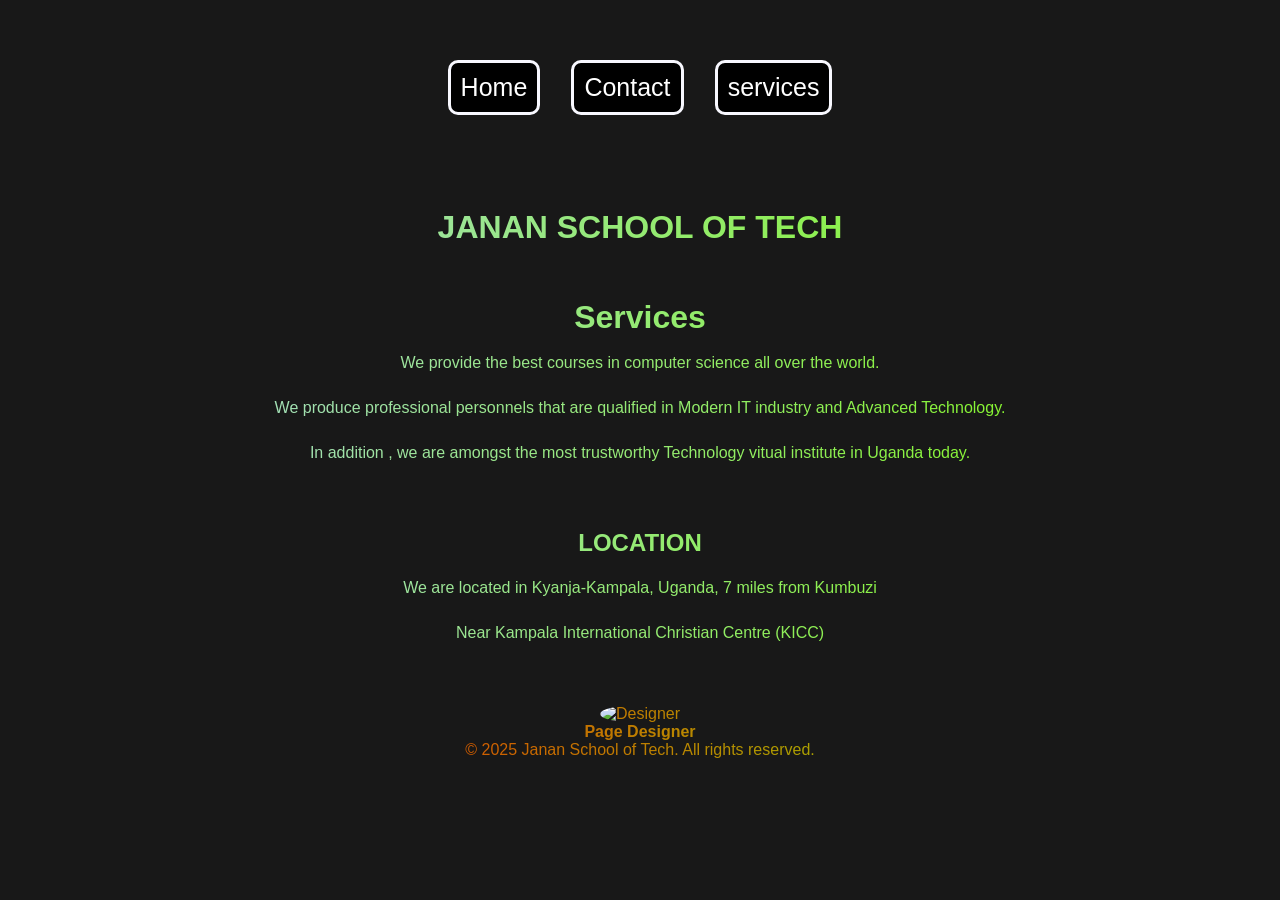
==== about us.html @ ac4ad73a "Add files via upload" ====
<!DOCTYPE html>
<html lang="en">
  <head>
    <meta charset="UTF-8" />
    <meta name="viewport" content="width=device-width, initial-scale=1.0" />
    <title>JANAN TECH SCHOOL</title>
    <link rel="stylesheet" href="style.css" />
  </head>

  <body class="b1">
    <header class="h-1">
      <nav>
        <li><a href="index.html">Home</a></li>
        <li><a href="contact.html">Contact</a></li>
        <li><a href="services.html">services</a></li>
      </nav>
    </header>
    <main>
      <h1>JANAN SCHOOL OF TECH</h1>
      <br />
      <h1 class="ss">Services</h1>
      <p>We provide the best courses in computer science all over the world.</p>
      <p>
        We produce professional personnels that are qualified in Modern IT
        industry and Advanced Technology.
      </p>
      <p>
        In addition , we are amongst the most trustworthy Technology vitual
        institute in Uganda today.
      </p>
      <br />

      <h2 class="ss">LOCATION</h2>
      <p>We are located in Kyanja-Kampala, Uganda, 7 miles from Kumbuzi</p>
      <p class="xxx">Near Kampala International Christian Centre (KICC)</p>
    </main>
    <footer id="footer">
      <img src="Images/20250120_095735.jpg" alt="Designer" />
      <h4>Page Designer</h4>
      <p>&copy; 2025 Janan School of Tech. All rights reserved.</p>
    </footer>
  </body>
</html>
---- style.css ----
* {
  margin: 0;
  padding: 0;
  text-decoration: none;
  transition: smooth;
  font-family: helvetica;
}

:root {
  --background: rgb(24, 24, 24);
  --second-background: rgb(21, 21, 21);
}

body.b1 {
  background: var(--background);
  justify-content: center;
  text-align: center;
  display: flex;
  flex-direction: column;
  text-wrap: wrap;
}

header.h-1 {
  margin-top: 60px;
  color: white;
  font-size: 40px;
  font-family: Arial;
}

main {
  margin-top: 10vh;
  line-height: 5vh;
  background: linear-gradient(to left, lawngreen, lightblue);
  background-clip: text;
  color: transparent;
  word-spacing: normal;
}

#mission {
  margin-top: 20px;
}
.cta-button {
  margin-top: 10px;
  font-size: 19px;
  padding: 10px;
  border-radius: 10px;
  border: 3px solid ghostwhite;
  background: black;
  color: white;
  transition: background-color 2s;
}

footer {
  margin-top: 50px;
  background: linear-gradient(to left, lawngreen, red);
  background-clip: text;
  color: transparent;
}

.cta-button:hover {
  background-color: ghostwhite;
  color: black;
  cursor: pointer;
  opacity: 0.9;
}

header.h-1 nav li {
  list-style: none;
  text-align: center;
  justify-content: center;
  display: inline-flex;
  flex-direction: column;
  gap: space-between;
  padding-inline: 10px;
}

.main {
  display: grid;
  grid-template-columns: repeat(4, 1fr);
}
.h2 {
  background: linear-gradient(to left, lawngreen, rgb(207, 24, 164));
  background-clip: text;
  color: transparent;
}

header p {
  margin-top: 40px;

  background: linear-gradient(to left, lawngreen, rgb(207, 24, 164));
  background-clip: text;
  color: transparent;
}

footer img {
  width: 150px;
  height: 170px;
  border-radius: 50%;
}

.main div {
  border: 2px solid palevioletred;
  border-radius: 15px;
  font-display: flex;
  flex-direction: column;
}
div {
  margin: 10px;
  box-shadow: 0px 5px 5px rgb(207, 24, 164);
  list-style: none;
  font-display: flex;
  flex-direction: column;
}

header.h-1 nav li a {
  border-radius: 10px;
  border: 3px solid ghostwhite;
  background: black;
  color: white;

  transition: background-color 2s;
  font-size: 25px;
  padding: 10px;
}

header.h-1 nav li a:hover {
  background-color: ghostwhite;
  color: black;
  cursor: pointer;
  opacity: 0.8;
}

#footer {
  margin-bottom: 10px;
}

.contact {
  font-size: 40px;
}

@media (max-width: 800px) {
  body {
    width: auto;
    height: auto;
  }

  header.h-1 nav li {
    display: flex;
    flex-direction: column;
    text-wrap: wrap;
    width: fit-content;
  }
  .main {
    display: flex;
    flex-direction: column;
    text-wrap: wrap;
    width: fit-content;
  }
  header p {
    display: flex;
    text-wrap: wrap;
    flex-direction: column;
  }
  #footer {
    display: flex;
    text-wrap: wrap;
    flex-direction: column;
  }
}
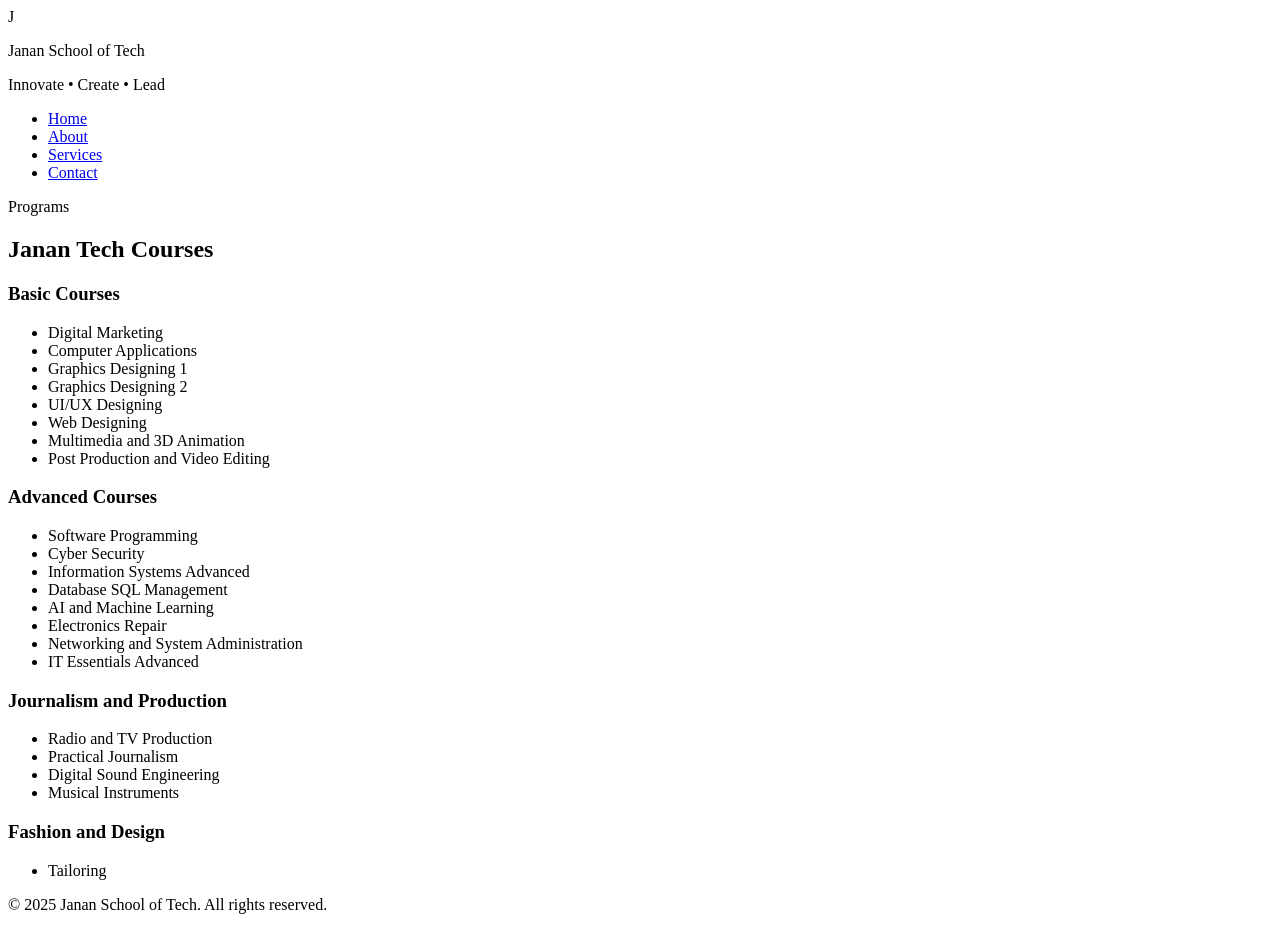
==== commit 6677a625: "Refresh the Janan School of Tech website with a cleaner layout, consistent navigation, and more poli" ====
--- a/about us.html
+++ b/about us.html
@@ -1,43 +1,87 @@
-<!DOCTYPE html>
-<html lang="en">
-  <head>
-    <meta charset="UTF-8" />
-    <meta name="viewport" content="width=device-width, initial-scale=1.0" />
-    <title>JANAN TECH SCHOOL</title>
-    <link rel="stylesheet" href="style.css" />
-  </head>
-
-  <body class="b1">
-    <header class="h-1">
-      <nav>
-        <li><a href="index.html">Home</a></li>
-        <li><a href="contact.html">Contact</a></li>
-        <li><a href="services.html">services</a></li>
-      </nav>
-    </header>
-    <main>
-      <h1>JANAN SCHOOL OF TECH</h1>
-      <br />
-      <h1 class="ss">Services</h1>
-      <p>We provide the best courses in computer science all over the world.</p>
-      <p>
-        We produce professional personnels that are qualified in Modern IT
-        industry and Advanced Technology.
-      </p>
-      <p>
-        In addition , we are amongst the most trustworthy Technology vitual
-        institute in Uganda today.
-      </p>
-      <br />
-
-      <h2 class="ss">LOCATION</h2>
-      <p>We are located in Kyanja-Kampala, Uganda, 7 miles from Kumbuzi</p>
-      <p class="xxx">Near Kampala International Christian Centre (KICC)</p>
-    </main>
-    <footer id="footer">
-      <img src="Images/20250120_095735.jpg" alt="Designer" />
-      <h4>Page Designer</h4>
-      <p>&copy; 2025 Janan School of Tech. All rights reserved.</p>
-    </footer>
-  </body>
-</html>
+<!DOCTYPE html>
+<html lang="en">
+  <head>
+    <meta charset="UTF-8" />
+    <meta name="viewport" content="width=device-width, initial-scale=1.0" />
+    <title>Janan School of Tech | Services</title>
+    <link rel="stylesheet" href="style.css" />
+  </head>
+  <body class="page">
+    <header class="site-header">
+      <div class="brand-wrap">
+        <span class="brand-mark">J</span>
+        <div>
+          <p class="brand-name">Janan School of Tech</p>
+          <p class="brand-tag">Innovate • Create • Lead</p>
+        </div>
+      </div>
+
+      <nav class="main-nav" aria-label="Main navigation">
+        <ul>
+          <li><a href="index.html">Home</a></li>
+          <li><a href="about us.html">About</a></li>
+          <li><a href="services.html" class="active">Services</a></li>
+          <li><a href="contact.html">Contact</a></li>
+        </ul>
+      </nav>
+    </header>
+
+    <main class="page-main content-box">
+      <section>
+        <p class="eyebrow">Programs</p>
+        <h1 class="section-heading">Janan Tech Courses</h1>
+      </section>
+
+      <section class="service-grid">
+        <article class="service-card">
+          <h3>Basic Courses</h3>
+          <ul class="course-list">
+            <li>Digital Marketing</li>
+            <li>Computer Applications</li>
+            <li>Graphics Designing 1</li>
+            <li>Graphics Designing 2</li>
+            <li>UI/UX Designing</li>
+            <li>Web Designing</li>
+            <li>Multimedia and 3D Animation</li>
+            <li>Post Production and Video Editing</li>
+          </ul>
+        </article>
+
+        <article class="service-card">
+          <h3>Advanced Courses</h3>
+          <ul class="course-list">
+            <li>Software Programming</li>
+            <li>Cyber Security</li>
+            <li>Information Systems Advanced</li>
+            <li>Database SQL Management</li>
+            <li>AI and Machine Learning</li>
+            <li>Electronics Repair</li>
+            <li>Networking and System Administration</li>
+            <li>IT Essentials Advanced</li>
+          </ul>
+        </article>
+
+        <article class="service-card">
+          <h3>Journalism and Production</h3>
+          <ul class="course-list">
+            <li>Radio and TV Production</li>
+            <li>Practical Journalism</li>
+            <li>Digital Sound Engineering</li>
+            <li>Musical Instruments</li>
+          </ul>
+        </article>
+
+        <article class="service-card">
+          <h3>Fashion and Design</h3>
+          <ul class="course-list">
+            <li>Tailoring</li>
+          </ul>
+        </article>
+      </section>
+    </main>
+
+    <footer class="site-footer">
+      <p>&copy; 2025 Janan School of Tech. All rights reserved.</p>
+    </footer>
+  </body>
+</html>
--- a/style.css
+++ b/style.css
@@ -1,169 +1,61 @@
-* {
-  margin: 0;
-  padding: 0;
-  text-decoration: none;
-  transition: smooth;
-  font-family: helvetica;
-}
-
-:root {
-  --background: rgb(24, 24, 24);
-  --second-background: rgb(21, 21, 21);
-}
-
-body.b1 {
-  background: var(--background);
-  justify-content: center;
-  text-align: center;
-  display: flex;
-  flex-direction: column;
-  text-wrap: wrap;
-}
-
-header.h-1 {
-  margin-top: 60px;
-  color: white;
-  font-size: 40px;
-  font-family: Arial;
-}
-
-main {
-  margin-top: 10vh;
-  line-height: 5vh;
-  background: linear-gradient(to left, lawngreen, lightblue);
-  background-clip: text;
-  color: transparent;
-  word-spacing: normal;
-}
-
-#mission {
-  margin-top: 20px;
-}
-.cta-button {
-  margin-top: 10px;
-  font-size: 19px;
-  padding: 10px;
-  border-radius: 10px;
-  border: 3px solid ghostwhite;
-  background: black;
-  color: white;
-  transition: background-color 2s;
-}
-
-footer {
-  margin-top: 50px;
-  background: linear-gradient(to left, lawngreen, red);
-  background-clip: text;
-  color: transparent;
-}
-
-.cta-button:hover {
-  background-color: ghostwhite;
-  color: black;
-  cursor: pointer;
-  opacity: 0.9;
-}
-
-header.h-1 nav li {
-  list-style: none;
-  text-align: center;
-  justify-content: center;
-  display: inline-flex;
-  flex-direction: column;
-  gap: space-between;
-  padding-inline: 10px;
-}
-
-.main {
-  display: grid;
-  grid-template-columns: repeat(4, 1fr);
-}
-.h2 {
-  background: linear-gradient(to left, lawngreen, rgb(207, 24, 164));
-  background-clip: text;
-  color: transparent;
-}
-
-header p {
-  margin-top: 40px;
-
-  background: linear-gradient(to left, lawngreen, rgb(207, 24, 164));
-  background-clip: text;
-  color: transparent;
-}
-
-footer img {
-  width: 150px;
-  height: 170px;
-  border-radius: 50%;
-}
-
-.main div {
-  border: 2px solid palevioletred;
-  border-radius: 15px;
-  font-display: flex;
-  flex-direction: column;
-}
-div {
-  margin: 10px;
-  box-shadow: 0px 5px 5px rgb(207, 24, 164);
-  list-style: none;
-  font-display: flex;
-  flex-direction: column;
-}
-
-header.h-1 nav li a {
-  border-radius: 10px;
-  border: 3px solid ghostwhite;
-  background: black;
-  color: white;
-
-  transition: background-color 2s;
-  font-size: 25px;
-  padding: 10px;
-}
-
-header.h-1 nav li a:hover {
-  background-color: ghostwhite;
-  color: black;
-  cursor: pointer;
-  opacity: 0.8;
-}
-
-#footer {
-  margin-bottom: 10px;
-}
-
-.contact {
-  font-size: 40px;
-}
-
-@media (max-width: 800px) {
-  body {
-    width: auto;
-    height: auto;
-  }
-
-  header.h-1 nav li {
-    display: flex;
-    flex-direction: column;
-    text-wrap: wrap;
-    width: fit-content;
-  }
-  .main {
-    display: flex;
-    flex-direction: column;
-    text-wrap: wrap;
-    width: fit-content;
-  }
-  header p {
-    display: flex;
-    text-wrap: wrap;
-    flex-direction: column;
-  }
-  #footer {
-    display: flex;
-    text-wrap: wrap;
-    flex-direction: column;
-  }
-}
+<!DOCTYPE html>
+<html lang="en">
+  <head>
+    <meta charset="UTF-8" />
+    <meta name="viewport" content="width=device-width, initial-scale=1.0" />
+    <title>Janan School of Tech | Contact</title>
+    <link rel="stylesheet" href="style.css" />
+  </head>
+  <body class="page">
+    <header class="site-header">
+      <div class="brand-wrap">
+        <span class="brand-mark">J</span>
+        <div>
+          <p class="brand-name">Janan School of Tech</p>
+          <p class="brand-tag">Innovate • Create • Lead</p>
+        </div>
+      </div>
+
+      <nav class="main-nav" aria-label="Main navigation">
+        <ul>
+          <li><a href="index.html">Home</a></li>
+          <li><a href="about us.html">About</a></li>
+          <li><a href="services.html">Services</a></li>
+          <li><a href="contact.html" class="active">Contact</a></li>
+        </ul>
+      </nav>
+    </header>
+
+    <main class="page-main content-box">
+      <section>
+        <p class="eyebrow">Get in touch</p>
+        <h1 class="section-heading">Contact Us</h1>
+      </section>
+
+      <section class="contact-layout">
+        <article class="contact-panel">
+          <h3>Reach out</h3>
+          <ul class="contact-list">
+            <li><strong>Email:</strong> <a href="mailto:johnmeals06@gmail.com">johnmeals06@gmail.com</a></li>
+            <li><strong>Phone:</strong> <a href="tel:+256760571099">+256 760 571 099</a></li>
+            <li><strong>Location:</strong> Kyanja-Kampala, Uganda</li>
+          </ul>
+        </article>
+
+        <article class="contact-panel">
+          <h3>Send a message</h3>
+          <form class="contact-form">
+            <input type="text" placeholder="Your name" aria-label="Your name" />
+            <input type="email" placeholder="Your email" aria-label="Your email" />
+            <textarea placeholder="How can we help?" aria-label="Message"></textarea>
+            <button type="submit">Submit</button>
+          </form>
+        </article>
+      </section>
+    </main>
+
+    <footer class="site-footer">
+      <p>&copy; 2025 Janan School of Tech. All rights reserved.</p>
+    </footer>
+  </body>
+</html>
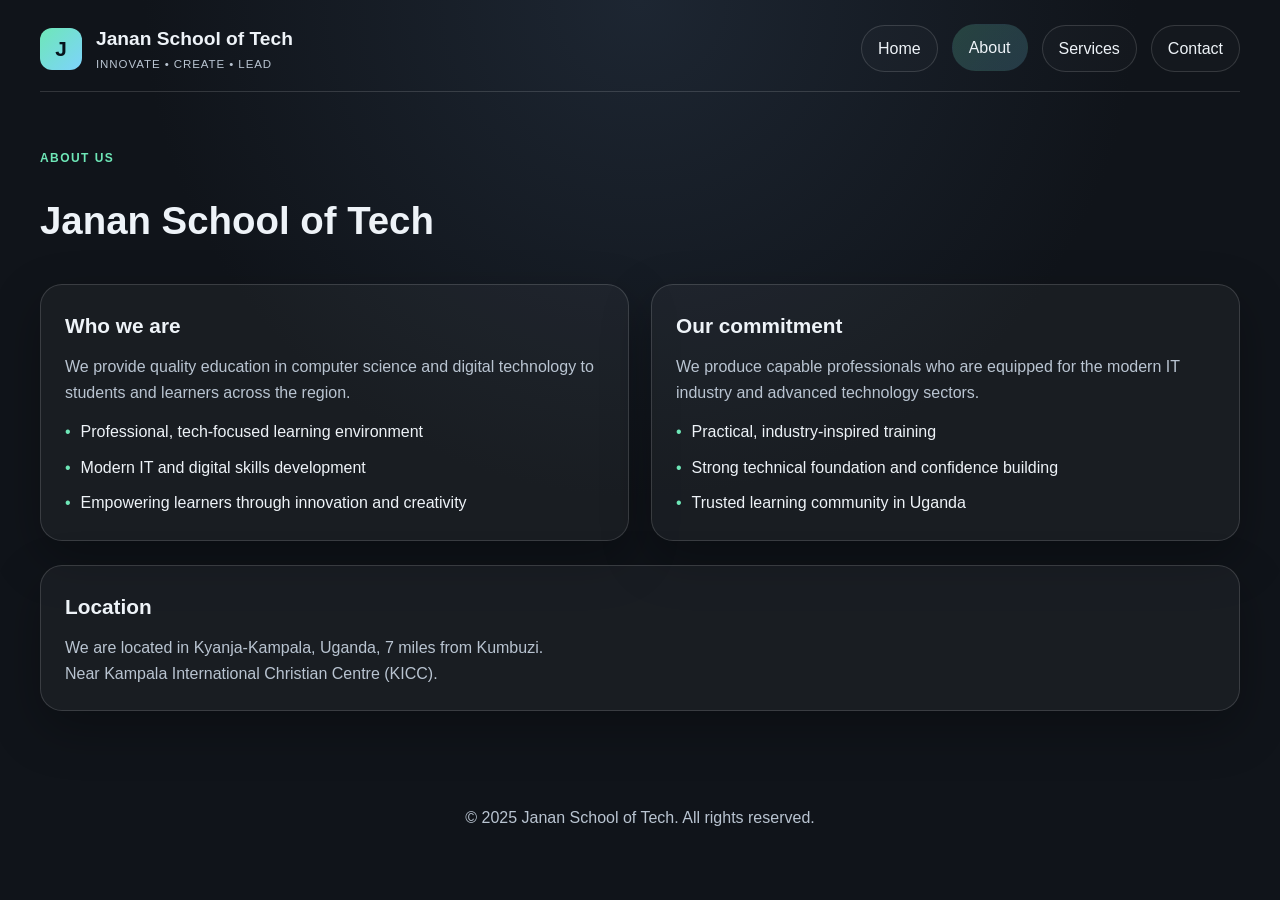
==== commit 050a306a: "Restore shared CSS and correct page files" ====
--- a/about us.html
+++ b/about us.html
@@ -3,7 +3,7 @@
   <head>
     <meta charset="UTF-8" />
     <meta name="viewport" content="width=device-width, initial-scale=1.0" />
-    <title>Janan School of Tech | Services</title>
+    <title>Janan School of Tech | About</title>
     <link rel="stylesheet" href="style.css" />
   </head>
   <body class="page">
@@ -19,8 +19,8 @@
       <nav class="main-nav" aria-label="Main navigation">
         <ul>
           <li><a href="index.html">Home</a></li>
-          <li><a href="about us.html">About</a></li>
-          <li><a href="services.html" class="active">Services</a></li>
+          <li><a href="about us.html" class="active">About</a></li>
+          <li><a href="services.html">Services</a></li>
           <li><a href="contact.html">Contact</a></li>
         </ul>
       </nav>
@@ -28,55 +28,42 @@
 
     <main class="page-main content-box">
       <section>
-        <p class="eyebrow">Programs</p>
-        <h1 class="section-heading">Janan Tech Courses</h1>
+        <p class="eyebrow">About us</p>
+        <h1 class="section-heading">Janan School of Tech</h1>
       </section>
 
-      <section class="service-grid">
-        <article class="service-card">
-          <h3>Basic Courses</h3>
-          <ul class="course-list">
-            <li>Digital Marketing</li>
-            <li>Computer Applications</li>
-            <li>Graphics Designing 1</li>
-            <li>Graphics Designing 2</li>
-            <li>UI/UX Designing</li>
-            <li>Web Designing</li>
-            <li>Multimedia and 3D Animation</li>
-            <li>Post Production and Video Editing</li>
+      <section class="about-grid">
+        <article class="about-card">
+          <h3>Who we are</h3>
+          <p>
+            We provide quality education in computer science and digital technology
+            to students and learners across the region.
+          </p>
+          <ul class="about-points">
+            <li>Professional, tech-focused learning environment</li>
+            <li>Modern IT and digital skills development</li>
+            <li>Empowering learners through innovation and creativity</li>
           </ul>
         </article>
 
-        <article class="service-card">
-          <h3>Advanced Courses</h3>
-          <ul class="course-list">
-            <li>Software Programming</li>
-            <li>Cyber Security</li>
-            <li>Information Systems Advanced</li>
-            <li>Database SQL Management</li>
-            <li>AI and Machine Learning</li>
-            <li>Electronics Repair</li>
-            <li>Networking and System Administration</li>
-            <li>IT Essentials Advanced</li>
+        <article class="about-card">
+          <h3>Our commitment</h3>
+          <p>
+            We produce capable professionals who are equipped for the modern IT
+            industry and advanced technology sectors.
+          </p>
+          <ul class="about-points">
+            <li>Practical, industry-inspired training</li>
+            <li>Strong technical foundation and confidence building</li>
+            <li>Trusted learning community in Uganda</li>
           </ul>
         </article>
+      </section>
 
-        <article class="service-card">
-          <h3>Journalism and Production</h3>
-          <ul class="course-list">
-            <li>Radio and TV Production</li>
-            <li>Practical Journalism</li>
-            <li>Digital Sound Engineering</li>
-            <li>Musical Instruments</li>
-          </ul>
-        </article>
-
-        <article class="service-card">
-          <h3>Fashion and Design</h3>
-          <ul class="course-list">
-            <li>Tailoring</li>
-          </ul>
-        </article>
+      <section class="about-card">
+        <h3>Location</h3>
+        <p>We are located in Kyanja-Kampala, Uganda, 7 miles from Kumbuzi.</p>
+        <p>Near Kampala International Christian Centre (KICC).</p>
       </section>
     </main>
 
--- a/style.css
+++ b/style.css
@@ -1,61 +1,377 @@
-<!DOCTYPE html>
-<html lang="en">
-  <head>
-    <meta charset="UTF-8" />
-    <meta name="viewport" content="width=device-width, initial-scale=1.0" />
-    <title>Janan School of Tech | Contact</title>
-    <link rel="stylesheet" href="style.css" />
-  </head>
-  <body class="page">
-    <header class="site-header">
-      <div class="brand-wrap">
-        <span class="brand-mark">J</span>
-        <div>
-          <p class="brand-name">Janan School of Tech</p>
-          <p class="brand-tag">Innovate • Create • Lead</p>
-        </div>
-      </div>
-
-      <nav class="main-nav" aria-label="Main navigation">
-        <ul>
-          <li><a href="index.html">Home</a></li>
-          <li><a href="about us.html">About</a></li>
-          <li><a href="services.html">Services</a></li>
-          <li><a href="contact.html" class="active">Contact</a></li>
-        </ul>
-      </nav>
-    </header>
-
-    <main class="page-main content-box">
-      <section>
-        <p class="eyebrow">Get in touch</p>
-        <h1 class="section-heading">Contact Us</h1>
-      </section>
-
-      <section class="contact-layout">
-        <article class="contact-panel">
-          <h3>Reach out</h3>
-          <ul class="contact-list">
-            <li><strong>Email:</strong> <a href="mailto:johnmeals06@gmail.com">johnmeals06@gmail.com</a></li>
-            <li><strong>Phone:</strong> <a href="tel:+256760571099">+256 760 571 099</a></li>
-            <li><strong>Location:</strong> Kyanja-Kampala, Uganda</li>
-          </ul>
-        </article>
-
-        <article class="contact-panel">
-          <h3>Send a message</h3>
-          <form class="contact-form">
-            <input type="text" placeholder="Your name" aria-label="Your name" />
-            <input type="email" placeholder="Your email" aria-label="Your email" />
-            <textarea placeholder="How can we help?" aria-label="Message"></textarea>
-            <button type="submit">Submit</button>
-          </form>
-        </article>
-      </section>
-    </main>
-
-    <footer class="site-footer">
-      <p>&copy; 2025 Janan School of Tech. All rights reserved.</p>
-    </footer>
-  </body>
-</html>
+* {
+  margin: 0;
+  padding: 0;
+  box-sizing: border-box;
+}
+
+:root {
+  --bg-dark: #10141a;
+  --bg-lighter: #171d26;
+  --panel: rgba(255, 255, 255, 0.04);
+  --primary: #6ee7b7;
+  --secondary: #7dd3fc;
+  --accent: #f472b6;
+  --text: #eef3f8;
+  --muted: #b9c4d1;
+  --line: rgba(255, 255, 255, 0.14);
+  --shadow: 0 18px 50px rgba(0, 0, 0, 0.28);
+}
+
+html {
+  scroll-behavior: smooth;
+}
+
+body {
+  font-family: "Segoe UI", Tahoma, Geneva, Verdana, sans-serif;
+  background: radial-gradient(circle at top, #1d2632, var(--bg-dark) 45%);
+  color: var(--text);
+  min-height: 100vh;
+  line-height: 1.6;
+}
+
+img {
+  max-width: 100%;
+  display: block;
+}
+
+a {
+  text-decoration: none;
+  color: inherit;
+}
+
+.page {
+  width: min(1200px, calc(100% - 32px));
+  margin: 0 auto;
+}
+
+.site-header {
+  display: flex;
+  justify-content: space-between;
+  align-items: center;
+  padding: 24px 0 18px;
+  border-bottom: 1px solid var(--line);
+  margin-bottom: 32px;
+}
+
+.brand-wrap {
+  display: flex;
+  align-items: center;
+  gap: 14px;
+}
+
+.brand-mark {
+  width: 42px;
+  height: 42px;
+  border-radius: 12px;
+  display: grid;
+  place-items: center;
+  background: linear-gradient(135deg, var(--primary), var(--secondary));
+  color: #07131c;
+  font-weight: 800;
+  font-size: 1.3rem;
+}
+
+.brand-name {
+  font-size: 1.2rem;
+  font-weight: 700;
+}
+
+.brand-tag {
+  color: var(--muted);
+  font-size: 0.72rem;
+  letter-spacing: 0.08em;
+  text-transform: uppercase;
+}
+
+.main-nav ul {
+  display: flex;
+  gap: 14px;
+  list-style: none;
+  flex-wrap: wrap;
+}
+
+.main-nav a {
+  display: inline-block;
+  padding: 10px 16px;
+  border: 1px solid var(--line);
+  border-radius: 999px;
+  color: var(--text);
+  background: rgba(255, 255, 255, 0.02);
+  transition: 0.25s ease;
+}
+
+.main-nav a:hover,
+.main-nav a.active {
+  border-color: transparent;
+  background: linear-gradient(135deg, rgba(110, 231, 183, 0.2), rgba(125, 211, 252, 0.18));
+  transform: translateY(-1px);
+}
+
+.page-main {
+  padding: 20px 0 40px;
+}
+
+.hero {
+  display: grid;
+  grid-template-columns: 1.4fr 0.9fr;
+  gap: 28px;
+  align-items: center;
+  padding: 18px 0 26px;
+}
+
+.eyebrow,
+.mini-label {
+  display: inline-block;
+  letter-spacing: 0.12em;
+  text-transform: uppercase;
+  color: var(--primary);
+  font-size: 0.75rem;
+  font-weight: 700;
+  margin-bottom: 10px;
+}
+
+.hero h1 {
+  font-size: clamp(2.3rem, 4vw, 4.2rem);
+  line-height: 1.1;
+  margin-bottom: 18px;
+}
+
+.lead {
+  font-size: 1.06rem;
+  color: var(--muted);
+  max-width: 680px;
+}
+
+.hero-actions {
+  display: flex;
+  gap: 16px;
+  flex-wrap: wrap;
+  margin-top: 26px;
+}
+
+.primary-btn,
+.secondary-btn {
+  display: inline-block;
+  padding: 13px 22px;
+  border-radius: 999px;
+  font-weight: 700;
+  transition: transform 0.2s ease, box-shadow 0.2s ease;
+}
+
+.primary-btn {
+  background: linear-gradient(135deg, var(--primary), var(--secondary));
+  color: #041319;
+  box-shadow: 0 12px 28px rgba(110, 231, 183, 0.25);
+}
+
+.secondary-btn {
+  border: 1px solid var(--line);
+  background: rgba(255, 255, 255, 0.02);
+  color: var(--text);
+}
+
+.primary-btn:hover,
+.secondary-btn:hover {
+  transform: translateY(-2px);
+}
+
+.hero-panel,
+.info-card,
+.about-card,
+.contact-panel,
+.service-card {
+  background: var(--panel);
+  border: 1px solid var(--line);
+  border-radius: 22px;
+  box-shadow: var(--shadow);
+}
+
+.hero-panel {
+  padding: 26px;
+}
+
+.hero-panel h2 {
+  font-size: 1.7rem;
+  margin-bottom: 12px;
+}
+
+.hero-panel p {
+  color: var(--muted);
+}
+
+.feature-grid {
+  display: grid;
+  grid-template-columns: repeat(3, minmax(0, 1fr));
+  gap: 22px;
+  margin: 24px 0 32px;
+}
+
+.info-card,
+.service-card,
+.about-card,
+.contact-panel {
+  padding: 24px;
+}
+
+.info-card h3,
+.service-card h3,
+.about-card h3,
+.contact-panel h3 {
+  margin-bottom: 12px;
+  font-size: 1.3rem;
+}
+
+.info-card p,
+.service-card p,
+.about-card p,
+.contact-panel p,
+.contact-list li,
+.course-list li,
+.course-item li {
+  color: var(--muted);
+}
+
+.quote-block {
+  padding: 26px 18px;
+  text-align: center;
+  font-size: clamp(1.2rem, 2vw, 2rem);
+  color: var(--primary);
+  background: linear-gradient(135deg, rgba(110, 231, 183, 0.08), rgba(244, 114, 182, 0.08));
+  border: 1px solid var(--line);
+  border-radius: 18px;
+}
+
+.content-box {
+  display: grid;
+  gap: 24px;
+  margin: 12px 0 30px;
+}
+
+.section-heading {
+  margin-top: 12px;
+  margin-bottom: 8px;
+  font-size: clamp(1.8rem, 3vw, 2.7rem);
+}
+
+.service-grid,
+.contact-grid,
+.about-grid {
+  display: grid;
+  gap: 22px;
+  grid-template-columns: repeat(2, minmax(0, 1fr));
+}
+
+.course-list,
+.contact-list,
+.course-item,
+.about-points {
+  list-style: none;
+  display: grid;
+  gap: 10px;
+  margin-top: 14px;
+}
+
+.course-list li::before,
+.contact-list li::before,
+.about-points li::before {
+  content: "•";
+  color: var(--primary);
+  margin-right: 10px;
+}
+
+.contact-layout {
+  display: grid;
+  grid-template-columns: 1fr 1fr;
+  gap: 24px;
+}
+
+.contact-form {
+  display: grid;
+  gap: 14px;
+}
+
+.contact-form input,
+.contact-form textarea {
+  width: 100%;
+  border-radius: 12px;
+  border: 1px solid var(--line);
+  background: rgba(255, 255, 255, 0.02);
+  color: var(--text);
+  padding: 12px 14px;
+  font: inherit;
+}
+
+.contact-form textarea {
+  min-height: 120px;
+  resize: vertical;
+}
+
+.contact-form button {
+  justify-self: start;
+  background: linear-gradient(135deg, var(--accent), var(--secondary));
+  border: none;
+  color: #1b0e1d;
+  font-weight: 800;
+  border-radius: 999px;
+  padding: 12px 22px;
+  cursor: pointer;
+}
+
+.site-footer {
+  text-align: center;
+  color: var(--muted);
+  padding: 24px 0 44px;
+}
+
+@media (max-width: 820px) {
+  .site-header,
+  .hero,
+  .service-grid,
+  .contact-grid,
+  .about-grid,
+  .contact-layout,
+  .feature-grid {
+    grid-template-columns: 1fr;
+  }
+
+  .site-header {
+    display: grid;
+    gap: 18px;
+    justify-content: stretch;
+  }
+
+  .main-nav ul {
+    width: 100%;
+    justify-content: flex-start;
+  }
+}
+
+@media (max-width: 520px) {
+  .page {
+    width: min(100% - 20px, 1200px);
+  }
+
+  .site-header {
+    padding-top: 18px;
+  }
+
+  .main-nav ul {
+    display: grid;
+    gap: 8px;
+  }
+
+  .main-nav a {
+    width: 100%;
+    text-align: center;
+  }
+
+  .hero-actions {
+    flex-direction: column;
+  }
+
+  .primary-btn,
+  .secondary-btn {
+    width: 100%;
+    text-align: center;
+  }
+}
